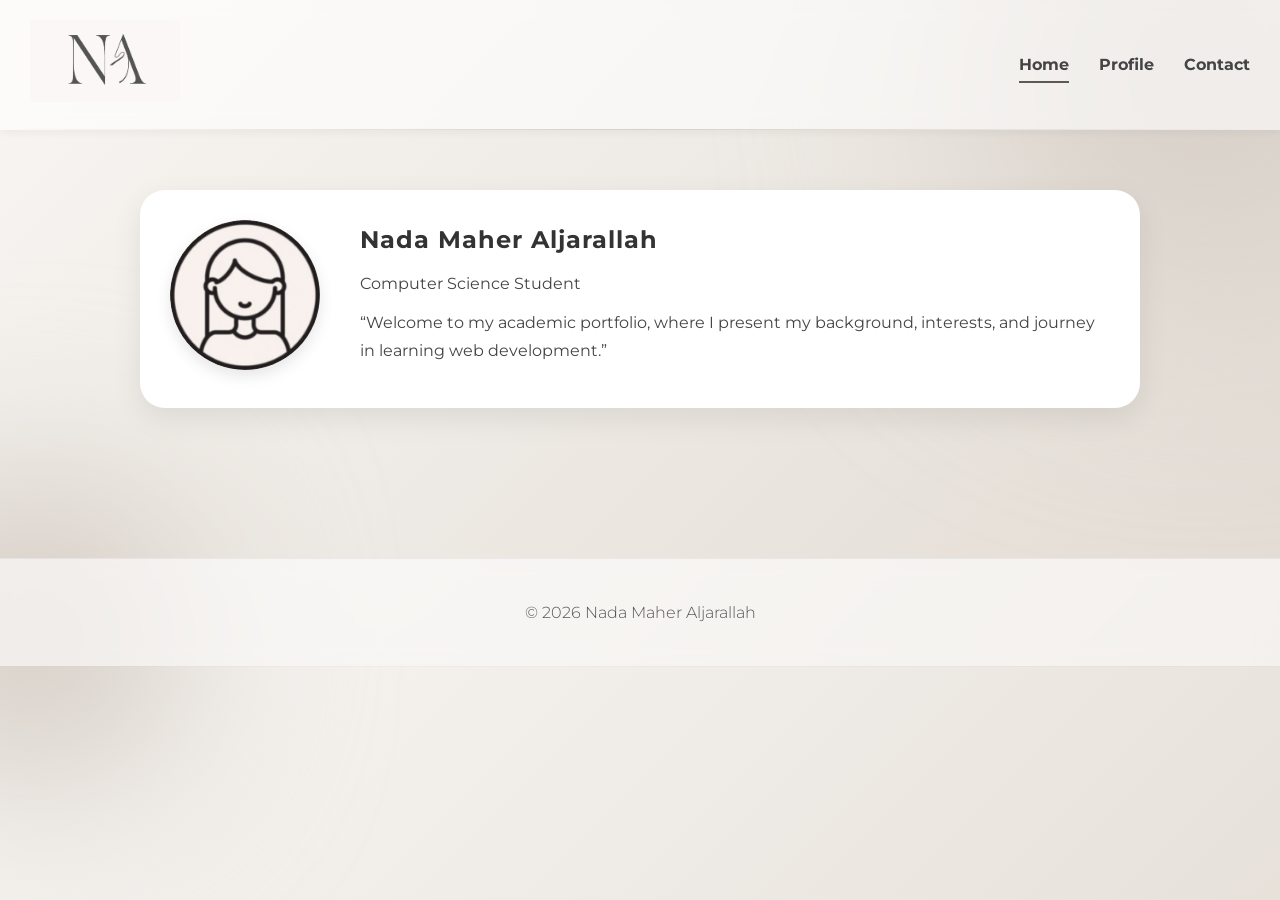
==== index.html @ 21c72e36 "Add files via upload" ====
<!DOCTYPE html>
<html lang="en">
<head>
<meta charset="UTF-8">
<meta name="viewport" content="width=device-width, initial-scale=1.0">
<title>Home</title>
<link href="https://fonts.googleapis.com/css2?family=Montserrat:wght@300;400;700&display=swap" rel="stylesheet">
<link rel="stylesheet" href="style.css">
</head>

<body>

<header class="header">
<div class="logo">
<img src="logo.jpg" alt="Nada Maher Logo">
</div>

<nav aria-label="Main Navigation">
<a href="index.html" class="active">Home</a>
<a href="profile.html">Profile</a>
<a href="contact.html">Contact</a>
</nav>
</header>

<main>

<section class="hero" aria-label="Introduction">

<div class="left">
<img src="photo_441500071.jpg" alt="Nada Maher profile photo">
</div>

<div class="right">
<h1>Nada Maher Aljarallah</h1>
<p>Computer Science Student</p>
<p>
“Welcome to my academic portfolio, where I present my background, interests, and journey in learning web development.”
</p>
</div>

</section>

</main>

<footer>
<p>© 2026 Nada Maher Aljarallah</p>
</footer>

</body>
</html>
---- style.css ----
body{
font-family: 'Montserrat', sans-serif;
font-weight:400;
margin:0;
background: linear-gradient(135deg, #f8f6f3, #e2dbd3);
line-height:1.6;
color:#333;
position:relative;
overflow-x:hidden;
}
body::before{
content:"";
position:absolute;
width:450px;
height:450px;
background:#d6cfc7;
border-radius:50%;
top:-150px;
right:-150px;
filter:blur(120px);
z-index:-1;
}
body::after{
content:"";
position:absolute;
width:300px;
height:300px;
background:#cfc6bd;
border-radius:50%;
bottom:-120px;
left:-120px;
filter:blur(100px);
z-index:-1;
}
h1{
font-weight:700;
}
h2{
font-weight:600;
}
section h2{
font-size:22px;
margin-bottom:10px;
}
p{
font-weight:300;
}
p strong{
font-weight:700;
color:#000;
}
.header{
display:flex;
justify-content:space-between;
align-items:center;
padding:20px 30px;
background: rgba(255, 255, 255, 0.6);
backdrop-filter: blur(10px);
-webkit-backdrop-filter: blur(10px);
box-shadow:0 2px 10px rgba(0,0,0,0.05);
position:sticky;
top:0;
z-index:1000;
}
.header::after{
content:"";
position:absolute;
left:0;
bottom:0;
width:100%;
height:1px;
background:linear-gradient(to right, transparent, #d6cfc7, transparent);
}
.logo img{
width:150px;
transition:0.3s;
}
.logo img:hover{
transform:scale(1.05);
}
nav{
display:flex;
gap:30px;
}
nav a{
text-decoration:none;
color:#444;
font-weight:bold;
position:relative;
transition:0.3s;
}
nav a:hover{
color:#000;
}
nav a::after{
content:"";
position:absolute;
width:0;
height:2px;
background:#5d5959;
left:0;
bottom:-5px;
transition:0.3s;
}
nav a:hover::after{
width:100%;
}
nav a.active::after{
width:100%;
}
main{
padding:60px 20px;
max-width:1000px;
margin:auto;
}
.hero,
section{
background:#ffffff;
padding:30px;
border-radius:25px;
box-shadow:0 10px 30px rgba(0, 0, 0, 0.08);
margin-bottom:30px;
}
.hero{
display:grid;
grid-template-columns:auto 1fr;
gap:40px;
align-items:center;
}
.left img{
width:150px;
height:150px;
border-radius:50%;
object-fit:cover;
background:#f0f0f0;
box-shadow:0 6px 15px rgba(0,0,0,0.1);
transition:0.4s;
}
.left img:hover{
transform:scale(1.08) rotate(1deg);
}
.right h1{
margin:0;
font-size:24px;
letter-spacing:1px;
}
.right p{
margin:10px 0 10px;
color:#444;
font-weight:400;
line-height:1.8;
}
.right a{
color:#5d5959;
text-decoration:underline;
font-weight:500;
}
.right a:hover{
color:#000;
}
section:hover{
transform:translateY(-4px);
box-shadow:0 12px 25px rgba(0,0,0,0.1);
}
blockquote{
background:#ffffff;
padding:15px;
border-left:4px solid #5d5959;
font-style:italic;
margin-top:10px;
}
footer{
background: rgba(255, 255, 255, 0.6);
backdrop-filter: blur(10px);
-webkit-backdrop-filter: blur(10px);
color:#555;
text-align:center;
padding:25px 20px;
margin-top:60px;
border-top:1px solid rgba(0,0,0,0.05);
}
::selection{
background:#d6cfc7;
color:#000;
}
@media (max-width: 768px){
.hero{
grid-template-columns: 1fr;
text-align: center;
}
nav{
flex-direction: column;
gap: 10px;
}
.logo img{
width: 120px;
}
main{
padding: 20px;
}
.left img{
width: 140px;
height:140px;
}
}
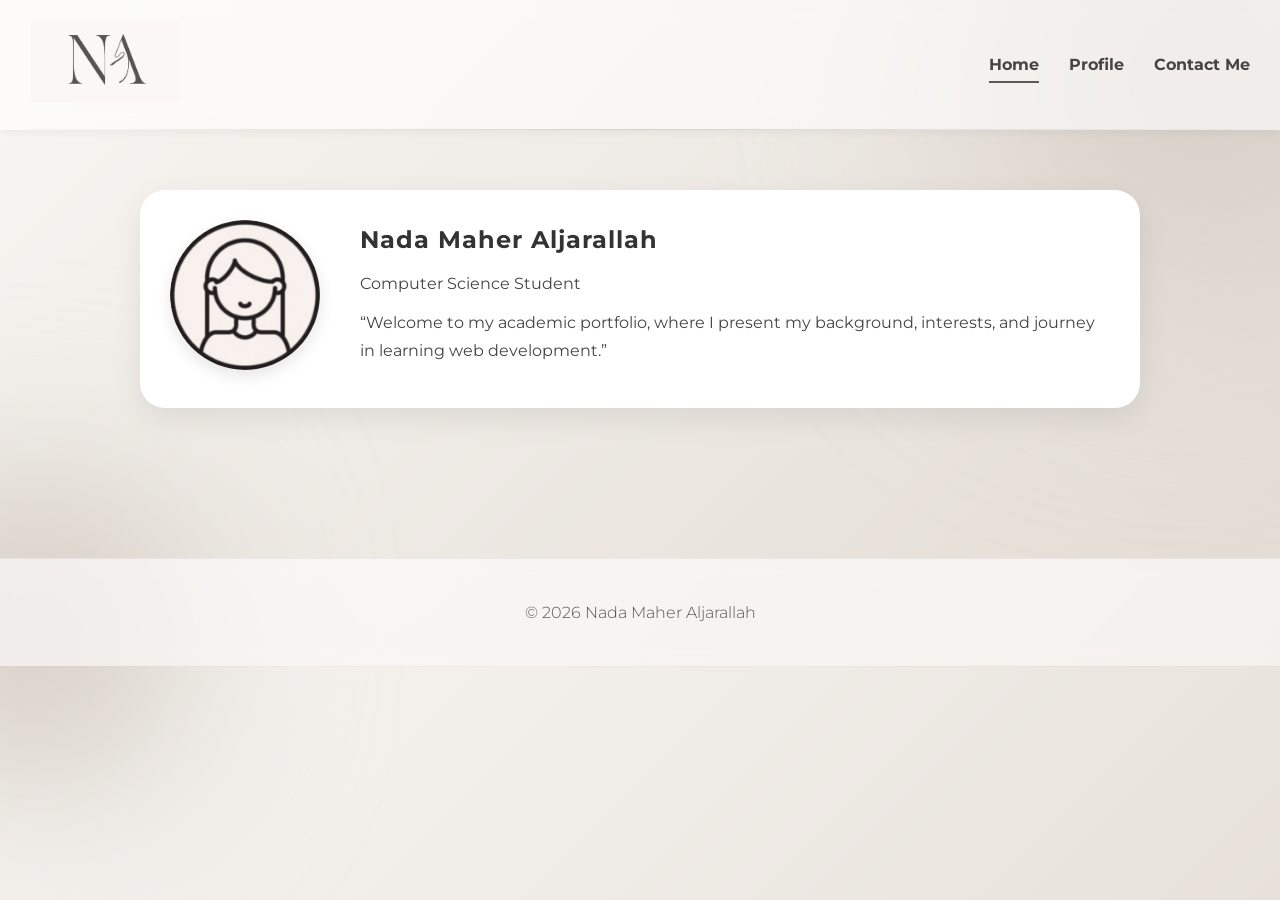
==== commit 460f3a43: "Fix contact link text and correct HTML formatting Updated the contact link text and ensured proper H" ====
--- a/index.html
+++ b/index.html
@@ -18,7 +18,7 @@
 <nav aria-label="Main Navigation">
 <a href="index.html" class="active">Home</a>
 <a href="profile.html">Profile</a>
-<a href="contact.html">Contact</a>
+<a href="contact.html">Contact Me </a>
 </nav>
 </header>
 
@@ -47,4 +47,4 @@
 </footer>
 
 </body>
-</html>+</html>
